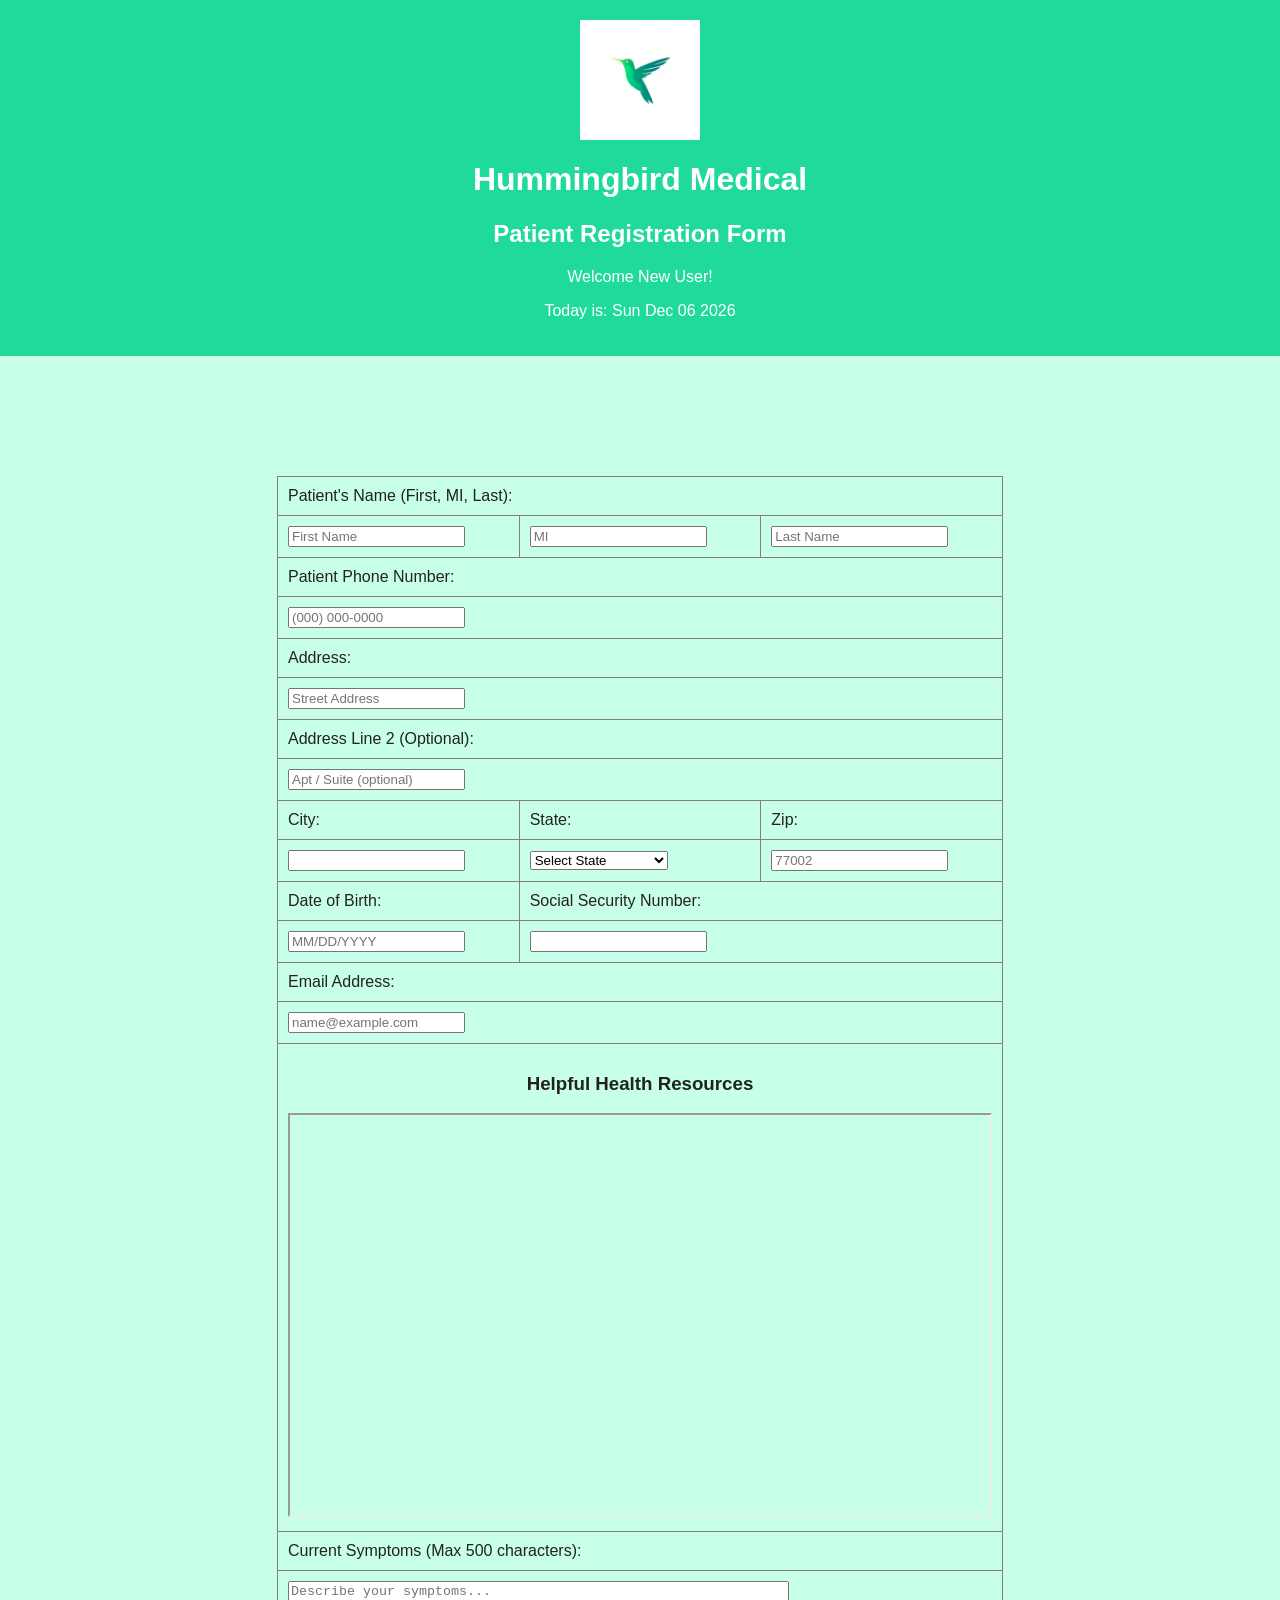
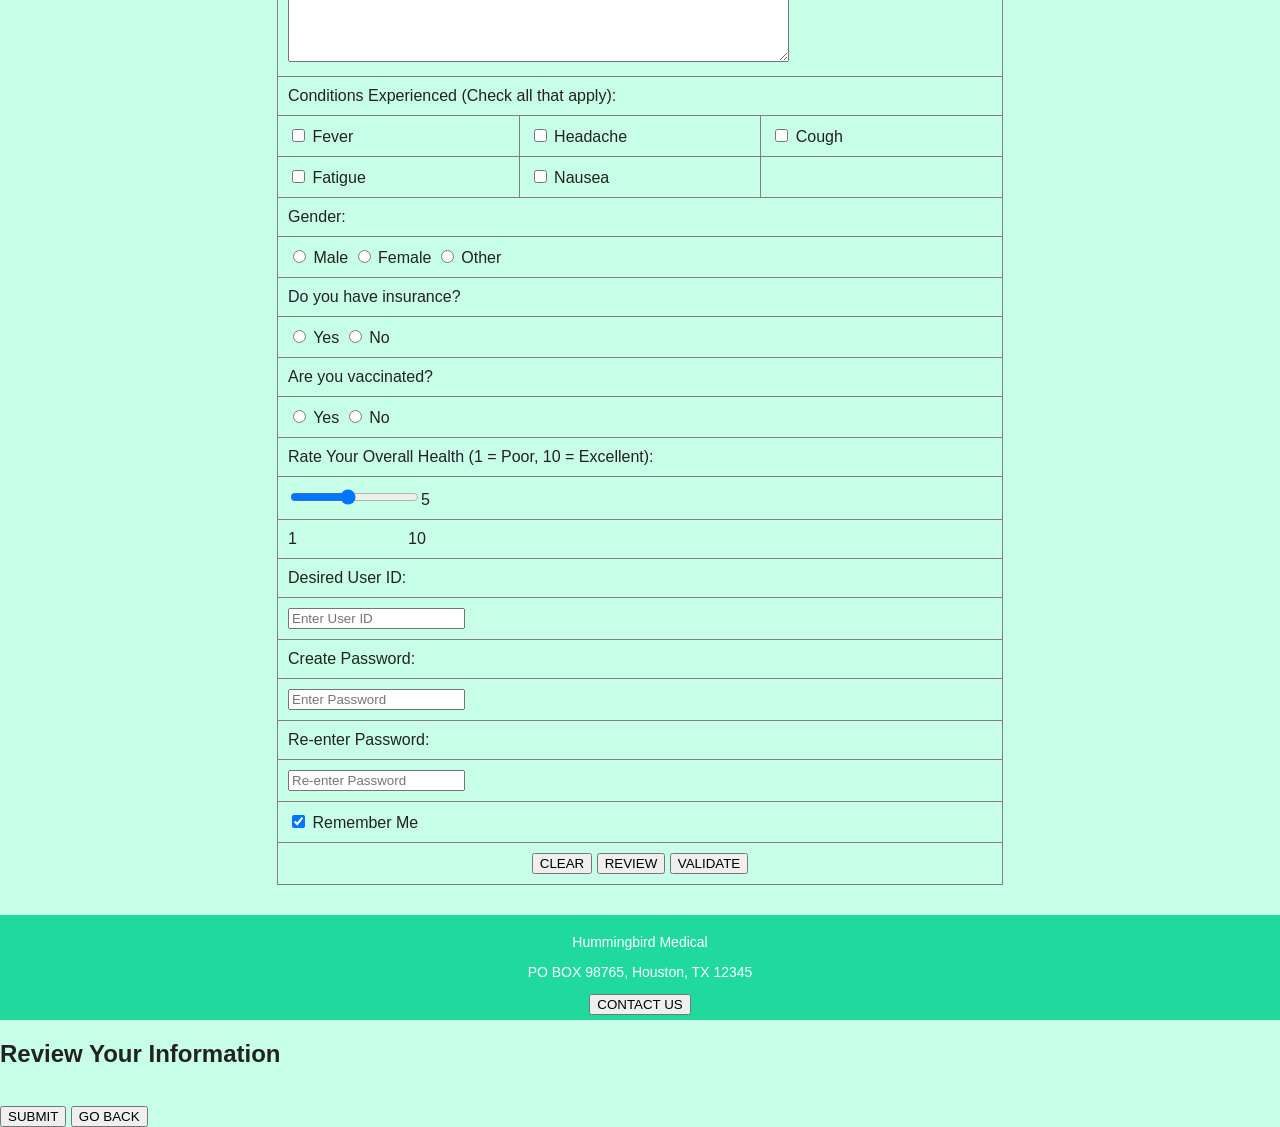
==== extracredit/index.html @ 7458ab4f "Update index.html" ====
<!--
Program name: patient-form.html
Author: Okechukwu Odocha
Date created: 06/17/2026
Date last edited: 06/17/2026
Version: 1.0
Description: Patient registration form for Hummingbird Medical.
-->

<!DOCTYPE html>
<html>
<head>
    <title>Hummingbird Medical - Patient Registration</title>
    <link rel="stylesheet" href="style.css">
</head>
<body>

<!-- BANNER -->
<div class="banner">
    <img src="hbmediclogo.png" width="120">

    <div>
        <h1>Hummingbird Medical</h1>
        <h2>Patient Registration Form</h2>
        <p id="welcomeMessage">Welcome New User!</p>
        <div id="newUserSection"></div>
        <p id="today"></p>
    </div>
</div>



<!----Form section--->
<form id="registrationForm" action="thankyou.html">

<table border="1">

    <!-- Patient Name Section -->
    <tr>
        <td colspan="3">
            Patient's Name (First, MI, Last):
        </td>
    </tr>

    <!-- PATIENT NAME INPUTS -->
    <tr>
        <td>
            <input type="text" id="fname" maxlength="30" placeholder="First Name" title="Letters, apostrophes, and dashes only" pattern="[A-Za-z'-]{1,30}" oninput="validateFirstName()" onblur="validateFirstName()">
            
            <span id="fnameError"></span>
        </td>

        <td>
            <input type="text" id="mi" maxlength="1" placeholder="MI" title="One letter only" pattern="[A-Za-z]" oninput="validateMI()" onblur="validateMI()">

            <span id="miError"></span>
        </td>

        <td>
            <input type="text" id="lname" maxlength="30" placeholder="Last Name" title="Letters, apostrophes, numbers 2-5, dashes allowed" pattern="[A-Za-z'-]{1,30}" oninput="validateLastName()" onblur="validateLastName()">

            <span id="lnameError"></span>
        </td>
    </tr>
<!---Phone number--->
<tr>
        <td colspan="3">Patient Phone Number:</td>
    </tr>

    <tr>
        <td colspan="3">
            <input type="text" id="phone" maxlength="15" placeholder="(000) 000-0000" title="Format: 000-000-0000" pattern="[0-9]{3}-[0-9]{3}-[0-9]{4}" oninput="validatePhone()" onblur="validatePhone(); saveData('phone')">

            <span id="phoneError"></span>
        </td>
    </tr>
<!---Address--->
<tr>
        <td colspan="3">Address:</td>
    </tr>

    <tr>
        <td colspan="3">
            <input type="text" id="address" maxlength="60" placeholder="Street Address" title="2 to 30 characters required" pattern=".{2,30}" oninput="validateAddress()" onblur="validateAddress(); saveData('address')">

            <span id="addressError"></span>
        </td>
    </tr>
<!---Address Line 2--->
    <tr>
    <td colspan="3">Address Line 2 (Optional):</td>
</tr>

<tr>
    <td colspan="3">
        <input type="text" id="address2" maxlength="60" placeholder="Apt / Suite (optional)" title="Optional - 2 to 30 characters if used" pattern=".{0,30}" oninput="validateAddress2()" onblur="validateAddress2(); saveData('address2')">

        <span id="address2Error"></span>
    </td>
</tr>
<!---City, State, Zip--->
<tr>
        <td>City:</td>
        <td>State:</td>
        <td>Zip:</td>
    </tr>

    <tr>
        <td>
            <input type="text" id="city" maxlength="30" title="2 to 30 characters required" pattern=".{2,30}" oninput="validateCity()" onblur="validateCity(); saveData('city')">

            <span id="cityError"></span>
        </td>

<td>
    <select id="state" onchange="validateState(); saveData('state')" onblur="validateState(); saveData('state')">
    </select>

    <span id="stateError"></span>
</td>

        <td>
            <input type="text" id="zip" maxlength="10" placeholder="77002" title="5 digit or ZIP+4 format" pattern="[0-9]{5}" oninput="validateZip()" onblur="validateZip(); saveData('zip')">

            <span id="zipError"></span>
        </td>
    </tr>
<!---Date of Birth, Social Security Number--->
<tr>
        <td>Date of Birth:</td>
        <td colspan="2">Social Security Number:</td>
    </tr>

    <tr>
        <td>
            <input type="text" id="dob" maxlength="10" placeholder="MM/DD/YYYY" title="Format MM/DD/YYYY" pattern="\d{2}/\d{2}/\d{4}" oninput="validateDOB()" onblur="validateDOB(); saveData('dob')">

            <span id="dobError"></span>
        </td>

        <td colspan="2">
            <input type="password" id="ssn" maxlength="11" title="Enter SSN (###-##-####)" oninput="formatSSN(); validateSSN();" onblur="validateSSN()">

            <span id="ssnError"></span>
        </td>
    </tr>
<!---Email Address--->
<tr>
        <td colspan="3">Email Address:</td>
    </tr>

    <tr>
        <td colspan="3">
            <input type="email" id="email" maxlength="50" placeholder="name@example.com" title="Enter a valid email address like name@domain.com" pattern="[a-z0-9._%+-]+@[a-z0-9.-]+\.[a-z]{2,}$" oninput="validateEmail()" onblur="validateEmail(); saveData('email')">

            <span id="emailError"></span>
        </td>
    </tr>
<!---Current Symptoms--->
<tr>
    <td colspan="3" style="text-align:center;">
        <h3>Helpful Health Resources</h3>

        <iframe
            src="https://www.cdc.gov/"
            width="700"
            height="400"
            title="CDC Website">
        </iframe>

    </td>
</tr>
<tr>
        <td colspan="3">Current Symptoms (Max 500 characters):</td>
    </tr>

    <tr>
        <td colspan="3">
            <textarea maxlength="500" rows="5" cols="60"
                placeholder="Describe your symptoms..."></textarea>
        </td>
    </tr>
<!---Conditions experienced checkboxes--->
<tr>
        <td colspan="3">Conditions Experienced (Check all that apply):</td>
    </tr>

    <tr>
        <td><input type="checkbox" id="fever"> Fever</td>
        <td><input type="checkbox" id="headache"> Headache</td>
        <td><input type="checkbox" id="cough"> Cough</td>
    </tr>

    <tr>
        <td><input type="checkbox" id="fatigue"> Fatigue</td>
        <td><input type="checkbox" id="nausea"> Nausea</td>
        <td></td>
    </tr>
<!---Gender--->
<tr>
    <td colspan="3">Gender:</td>
</tr>

<tr>
    <td colspan="3">
        <input type="radio" name="gender" value="Male"> Male

        <input type="radio" name="gender" value="Female"> Female

        <input type="radio" name="gender" value="Other"> Other
    </td>
</tr>
<!---Insurance--->
<tr>
    <td colspan="3">Do you have insurance?</td>
</tr>

<tr>
    <td colspan="3">
        <input type="radio" name="insurance" value="Yes"> Yes

        <input type="radio" name="insurance" value="No"> No
    </td>
</tr>
<!---Is patient vaccinated--->
<tr>
    <td colspan="3">Are you vaccinated?</td>
</tr>

<tr>
    <td colspan="3">
        <input type="radio" name="vaccinated" value="Yes"> Yes

        <input type="radio" name="vaccinated" value="No"> No
    </td>
</tr>
<!---Health rating--->
<tr>
    <td colspan="3">
        Rate Your Overall Health (1 = Poor, 10 = Excellent):
    </td>
</tr>

<tr>
    <td colspan="3">
        <input type="range" id="health" min="1" max="10" value="5" oninput="updateSlider()"><span id="sliderValue">5</span>
    </td>
</tr>

<tr>
    <td colspan="3">
        1 &nbsp;&nbsp;&nbsp;&nbsp;&nbsp;&nbsp;&nbsp;&nbsp;&nbsp;&nbsp;&nbsp;&nbsp;&nbsp;&nbsp;&nbsp;&nbsp;&nbsp;&nbsp;&nbsp;&nbsp;&nbsp;&nbsp;&nbsp; 10
    </td>
</tr>
<!---User ID--->
<tr>
    <td colspan="3">Desired User ID:</td>
</tr>

<tr>
    <td colspan="3">
        <input type="text" id="userid" maxlength="20" placeholder="Enter User ID" title="5-20 characters. Cannot start with a number." oninput="validateUserID()" onblur="validateUserID()">

        <span id="useridError"></span>
    </td>
</tr>
<!---Password--->
<tr>
    <td colspan="3">Create Password:</td>
</tr>

<tr>
    <td colspan="3">
        <input type="password" id="password1" maxlength="20" placeholder="Enter Password" title="At least 8 characters with an uppercase letter, lowercase letter, and number." oninput="validatePassword()" onblur="validatePassword()">

        <span id="password1Error"></span>
    </td>
</tr>
<!---Reenter Password--->
<tr>
    <td colspan="3">Re-enter Password:</td>
</tr>

<tr>
    <td colspan="3">
        <input type="password" id="password2" maxlength="20" placeholder="Re-enter Password" oninput="validatePasswordMatch()" onblur="validatePasswordMatch()">

        <span id="password2Error"></span>
    </td>
</tr>

<tr>
    <td colspan="3">
        <input type="checkbox" id="rememberMe" checked>
        Remember Me
    </td>
</tr>
    
<!---Form buttons--->
<tr>
    <td colspan="3" style="text-align:center;">
        
        <input type="reset" value="CLEAR">

        <input type="button" value="REVIEW" onclick="reviewForm()">

        <input type="button" value="VALIDATE" onclick="validateForm()">

        <input type="submit" id="submitButton" value="SUBMIT" style="display:none;">


    </td>
</tr>
</table>

<div id="reviewSection"></div>
    
</form>
<!---footer section--->
<div class="footer">

    <p>Hummingbird Medical</p>
    <p>PO BOX 98765, Houston, TX 12345</p>

    <button onclick="alert('Contact us at support@hummingbirdmedical.com')">
        CONTACT US
    </button>

</div>

<!-- Review Modal -->
<div id="reviewModal" class="modal">

    <div class="modal-content">

        <h2>Review Your Information</h2>

        <div id="modalReview"></div>

        <br>

        <button type="submit">SUBMIT</button>

        <button type="button" onclick="closeModal()">GO BACK</button>

    </div>

</div>
    
<script src="script.js"></script>

</body>
</html>
---- extracredit/style.css ----
/*
Program Name: style.css
Author: Okechukwu Odocha
Course: MIS 3371
Assignment: Homework 1
*/

body {
    background-color: #c8ffe8;
    font-family: Arial, Helvetica, sans-serif;
    color: #222;
    margin: 0;
    padding: 0;
}

.banner {
    background-color: #20D99C;
    color: white;
    padding: 20px;

    text-align: center;
}

.banner img {
    display: block;
    margin: 0 auto 10px auto;
}

.footer {
    background-color: #20D99C;
    color: white;

    text-align: center;
    padding: 5px;
    font-size: 14px;
}

table {
    margin: 120px auto 30px auto;
    border-collapse: collapse;
}

table td {
    padding: 10px;
}
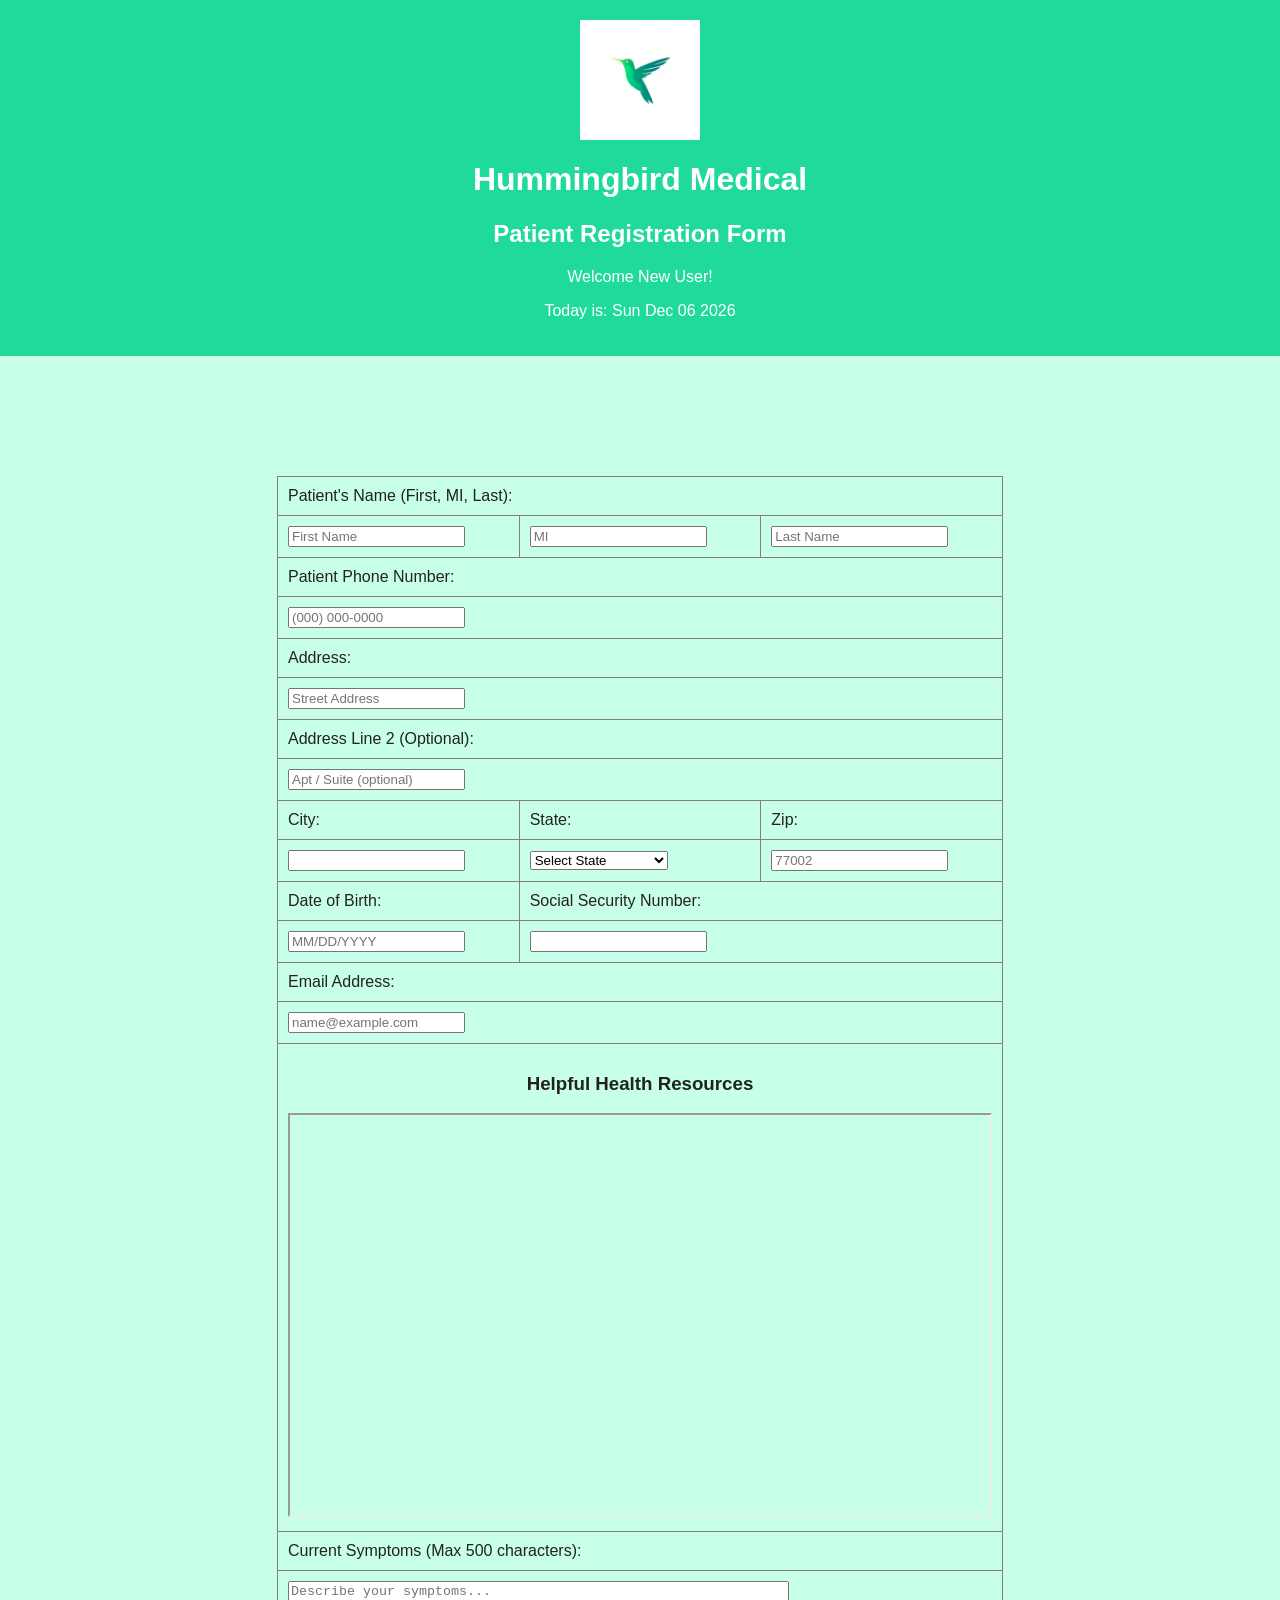
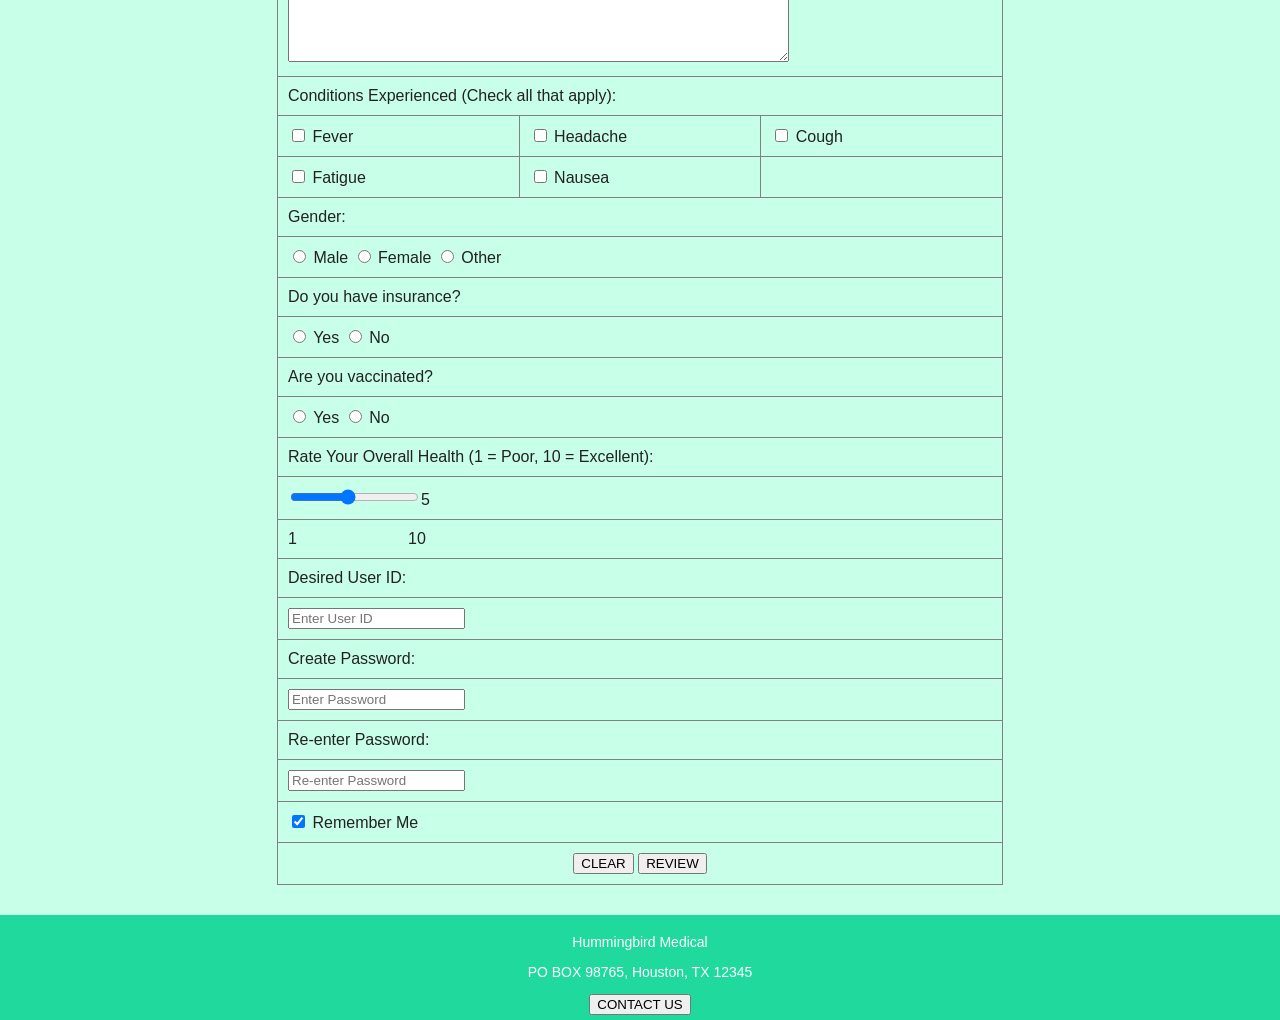
==== commit 4dff9106: "Update index.html" ====
--- a/extracredit/index.html
+++ b/extracredit/index.html
@@ -302,9 +302,7 @@
         
         <input type="reset" value="CLEAR">
 
-        <input type="button" value="REVIEW" onclick="reviewForm()">
-
-        <input type="button" value="VALIDATE" onclick="validateForm()">
+        <input type="button" value="REVIEW" onclick="validateForm()">
 
         <input type="submit" id="submitButton" value="SUBMIT" style="display:none;">
 
--- a/extracredit/style.css
+++ b/extracredit/style.css
@@ -43,3 +43,34 @@
 table td {
     padding: 10px;
 }
+
+/* ---------- Modal ---------- */
+
+.modal {
+    display: none;
+    position: fixed;
+    z-index: 2000;
+    left: 0;
+    top: 0;
+    width: 100%;
+    height: 100%;
+    background-color: rgba(0,0,0,0.5);
+}
+
+.modal-content {
+    background-color: white;
+    width: 60%;
+    max-height: 80vh;
+    overflow-y: auto;
+
+    margin: 5% auto;
+    padding: 20px;
+
+    border-radius: 10px;
+    text-align: left;
+}
+
+.modal button {
+    margin: 10px;
+    padding: 10px 20px;
+}
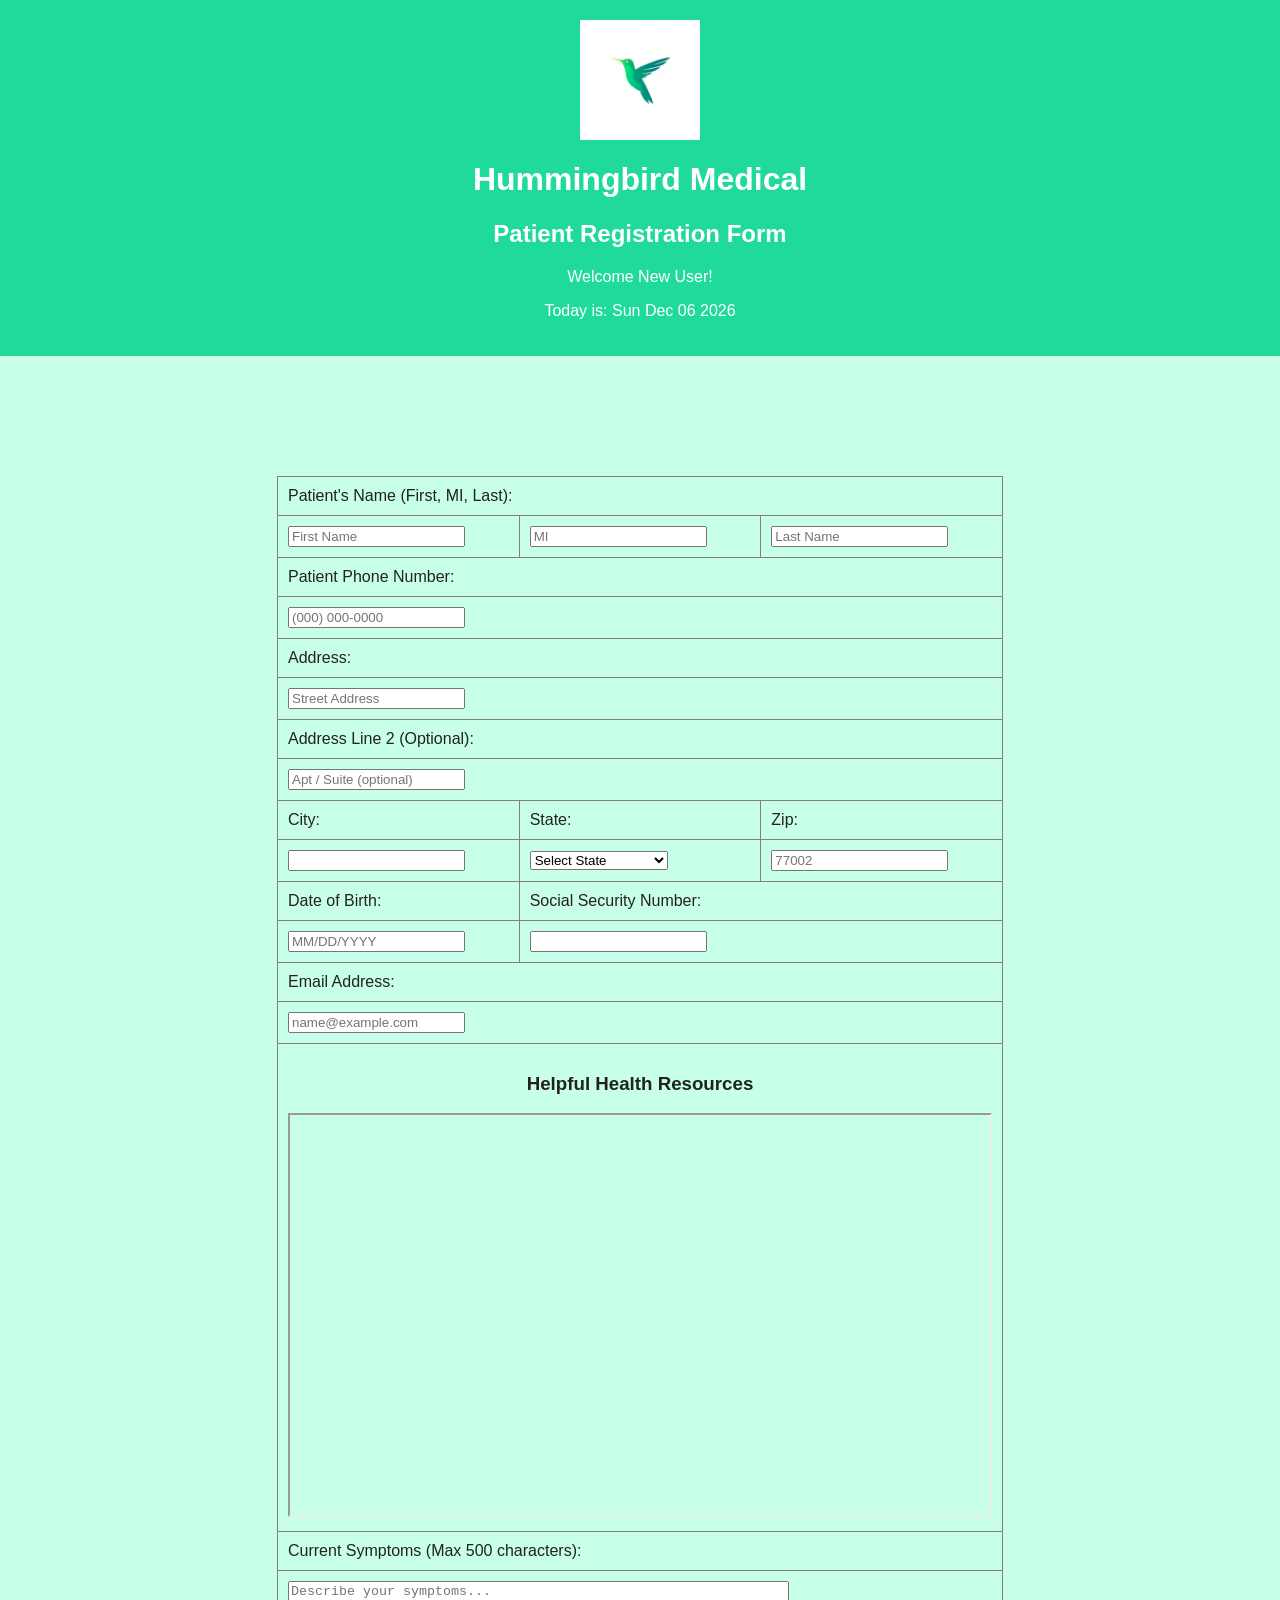
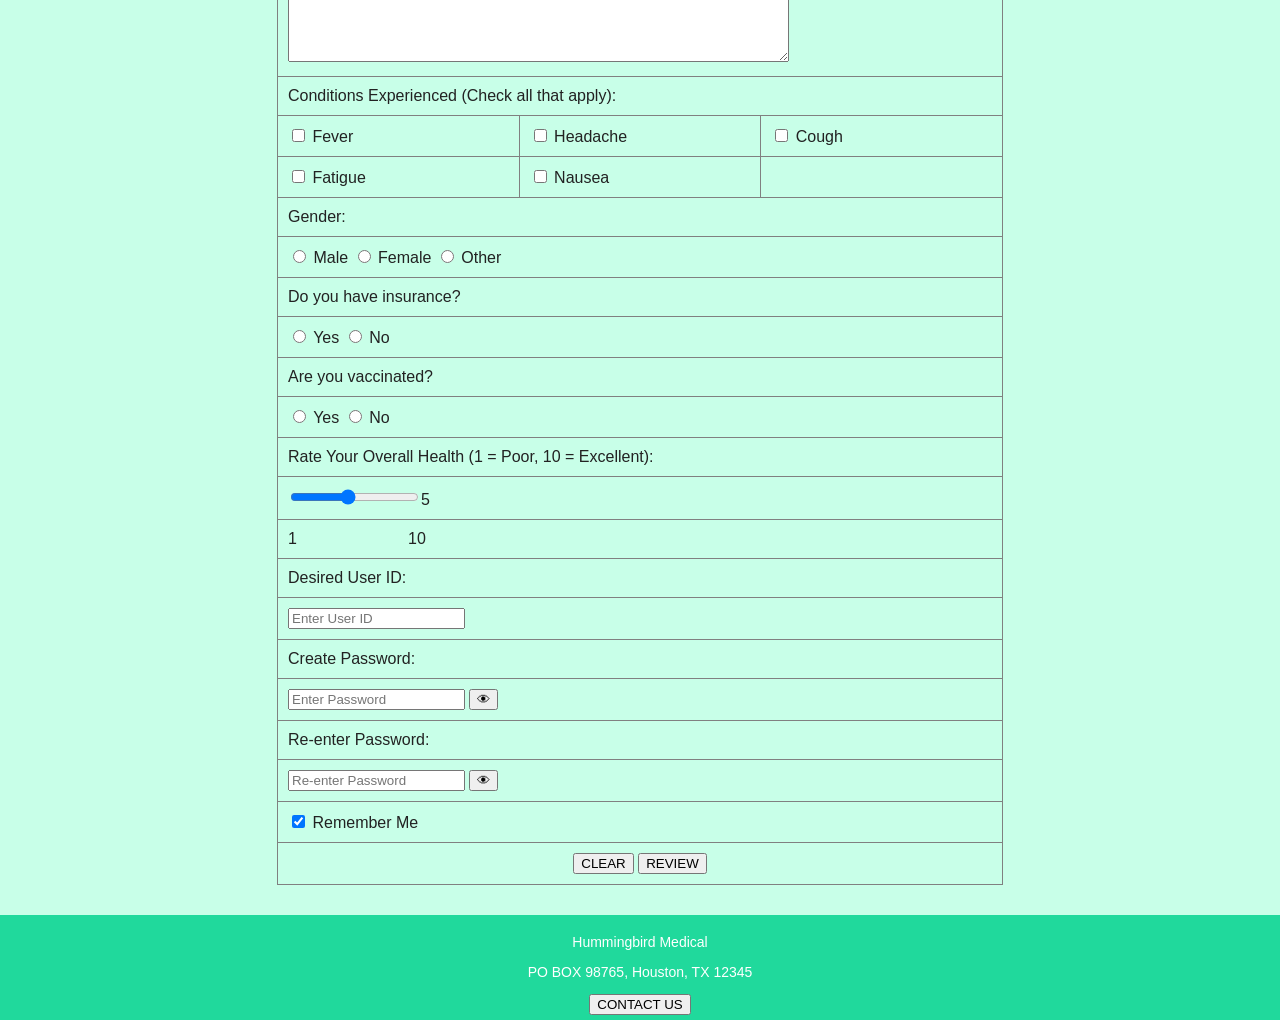
==== commit ed012402: "Update index.html" ====
--- a/extracredit/index.html
+++ b/extracredit/index.html
@@ -120,7 +120,7 @@
 </td>
 
         <td>
-            <input type="text" id="zip" maxlength="10" placeholder="77002" title="5 digit or ZIP+4 format" pattern="[0-9]{5}" oninput="validateZip()" onblur="validateZip(); saveData('zip')">
+            <input type="text" id="zip" maxlength="10" placeholder="77002" title="5 digit or ZIP+4 format" pattern="[0-9]{5}" oninput="validateZip()" onblur="validateZip(); saveData('zip'); lookupZip()">
 
             <span id="zipError"></span>
         </td>
@@ -272,7 +272,10 @@
 <tr>
     <td colspan="3">
         <input type="password" id="password1" maxlength="20" placeholder="Enter Password" title="At least 8 characters with an uppercase letter, lowercase letter, and number." oninput="validatePassword()" onblur="validatePassword()">
-
+        
+        <button type="button" onclick="togglePassword('password1')">
+            👁
+        </button>
         <span id="password1Error"></span>
     </td>
 </tr>
@@ -285,6 +288,9 @@
     <td colspan="3">
         <input type="password" id="password2" maxlength="20" placeholder="Re-enter Password" oninput="validatePasswordMatch()" onblur="validatePasswordMatch()">
 
+        <button type="button" onclick="togglePassword('password2')">
+            👁
+        </button>
         <span id="password2Error"></span>
     </td>
 </tr>
@@ -337,9 +343,13 @@
 
         <br>
 
-        <button type="submit">SUBMIT</button>
-
-        <button type="button" onclick="closeModal()">GO BACK</button>
+    <button type="button" onclick="document.forms[0].submit()">
+        SUBMIT
+    </button>
+
+    <button type="button" onclick="closeModal()">
+        GO BACK
+    </button>
 
     </div>
 
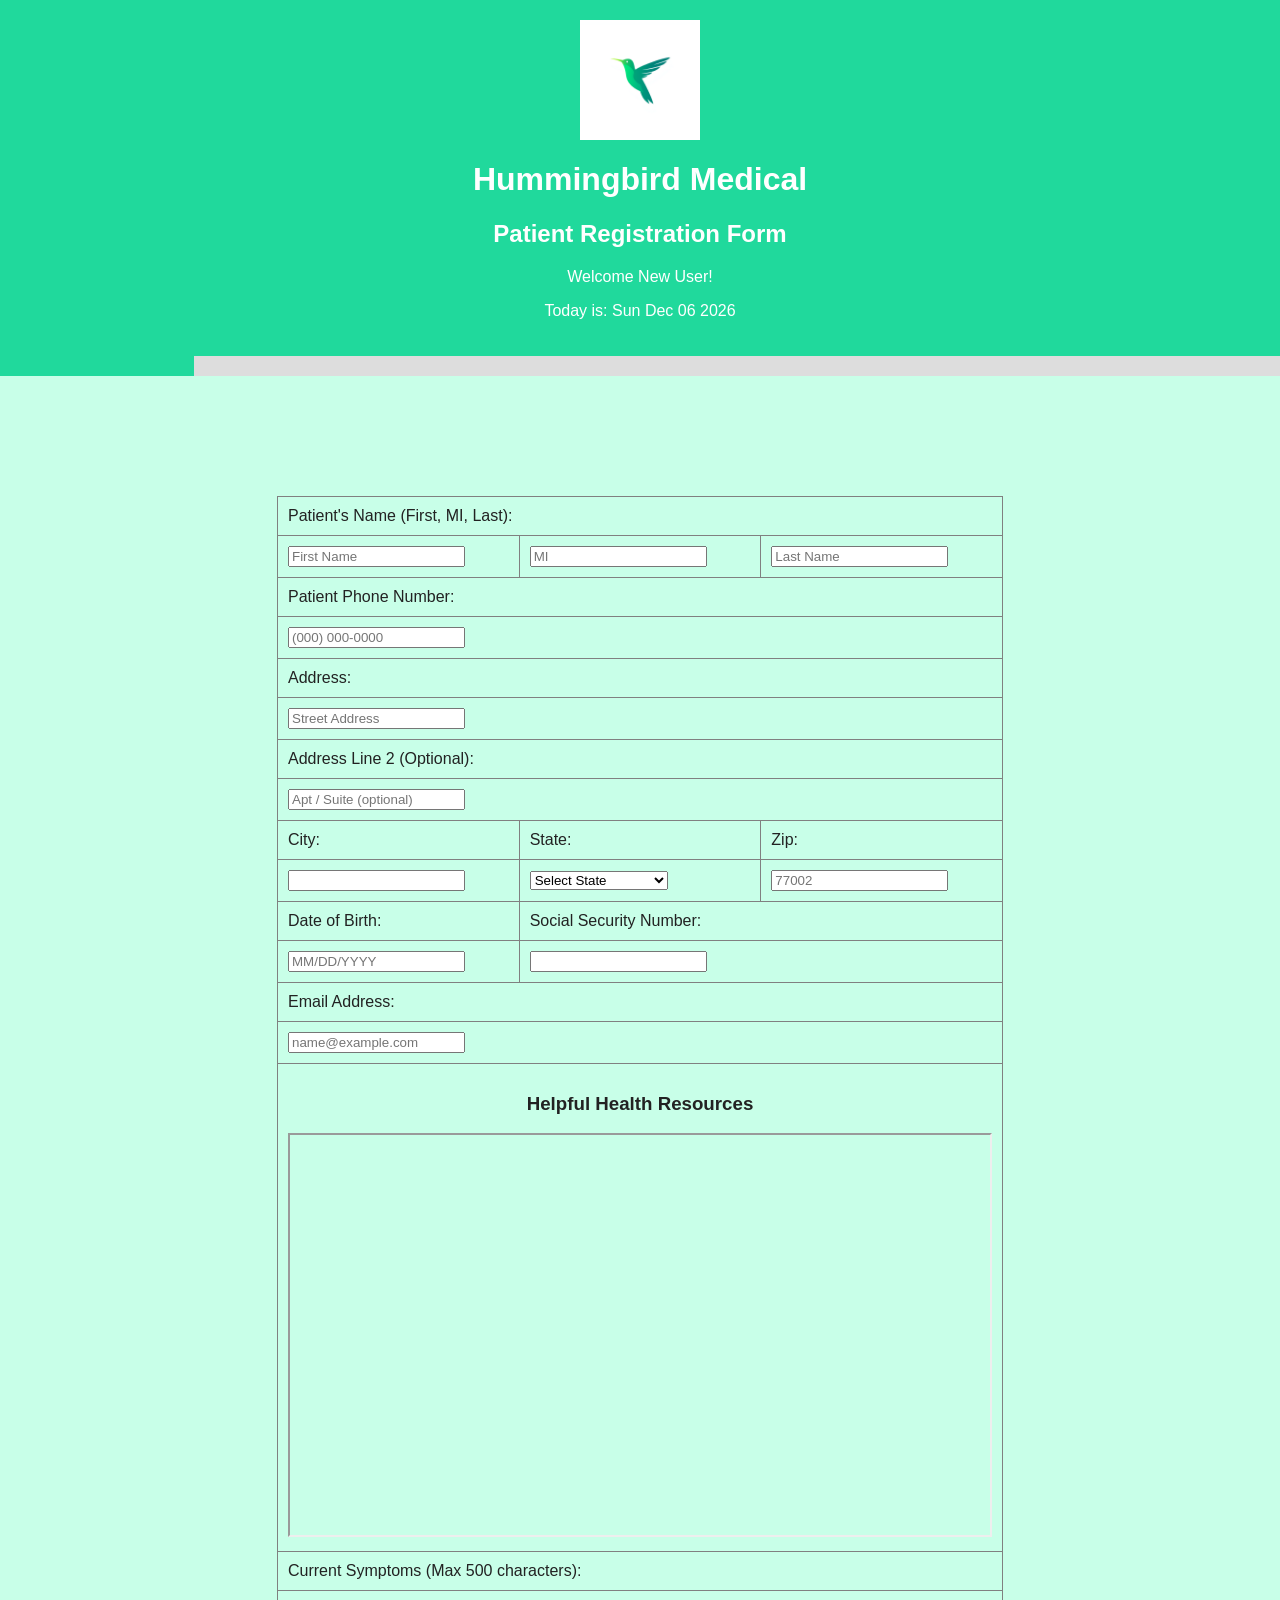
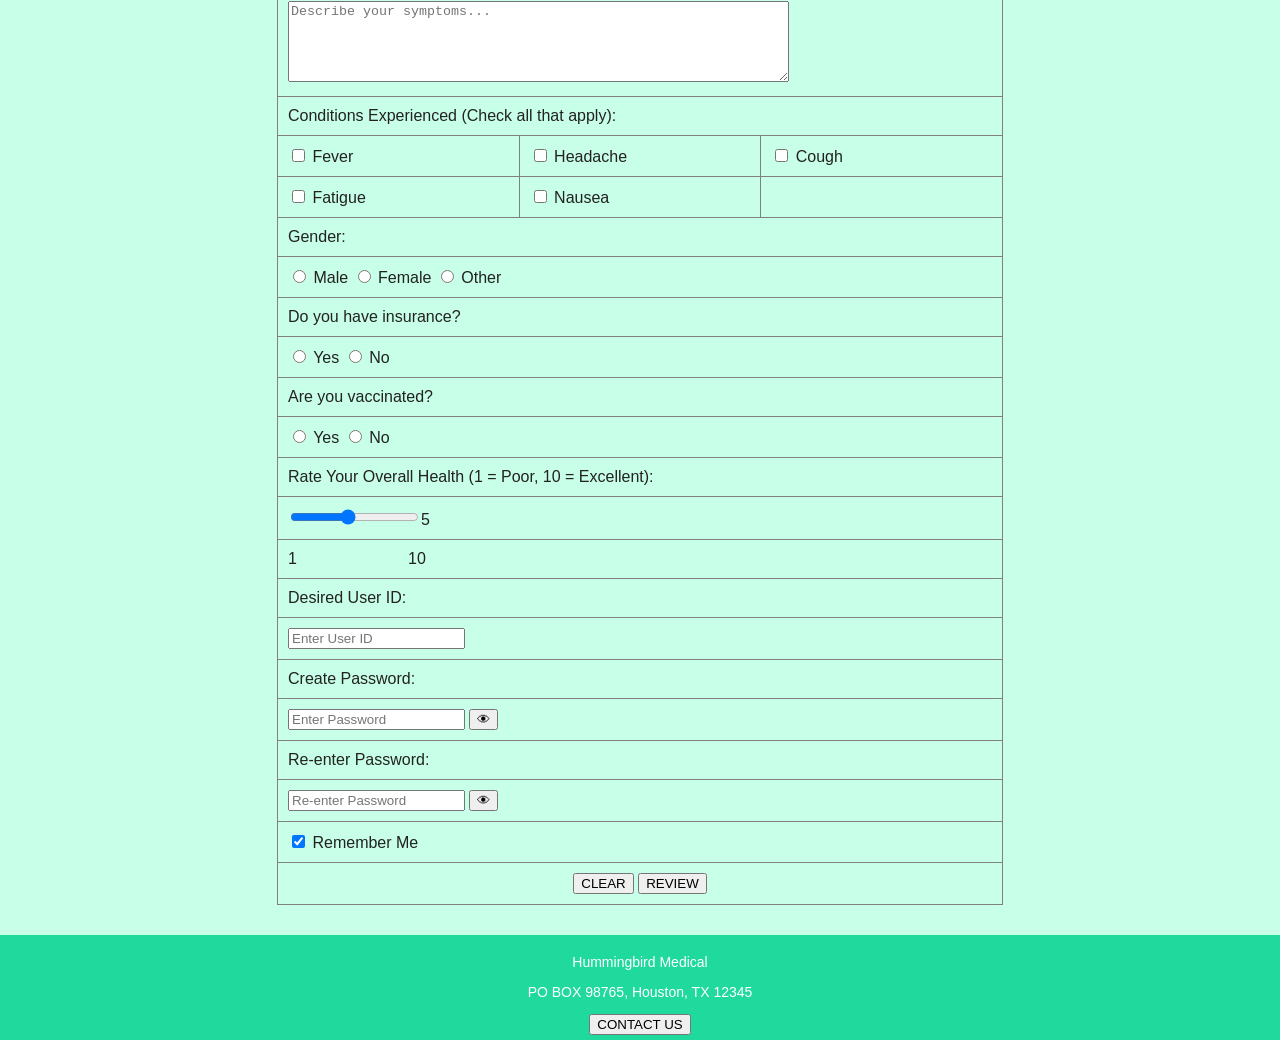
==== commit 3aeb1071: "Update index.html" ====
--- a/extracredit/index.html
+++ b/extracredit/index.html
@@ -28,10 +28,15 @@
     </div>
 </div>
 
-
+<!---Progress bar--->
+    
+<div id="progressContainer">
+    <div id="progressBar"></div>
+</div>
 
 <!----Form section--->
-<form id="registrationForm" action="thankyou.html">
+<form id="registrationForm" action="thankyou.html"
+                            oninput="updateProgress()">
 
 <table border="1">
 
--- a/extracredit/style.css
+++ b/extracredit/style.css
@@ -74,3 +74,17 @@
     margin: 10px;
     padding: 10px 20px;
 }
+
+#progressContainer {
+    width: 100%;
+    background: #ddd;
+    height: 20px;
+    margin-bottom: 15px;
+}
+
+#progressBar {
+    width: 0%;
+    height: 100%;
+    background: #20D99C;
+    transition: width 0.3s;
+}
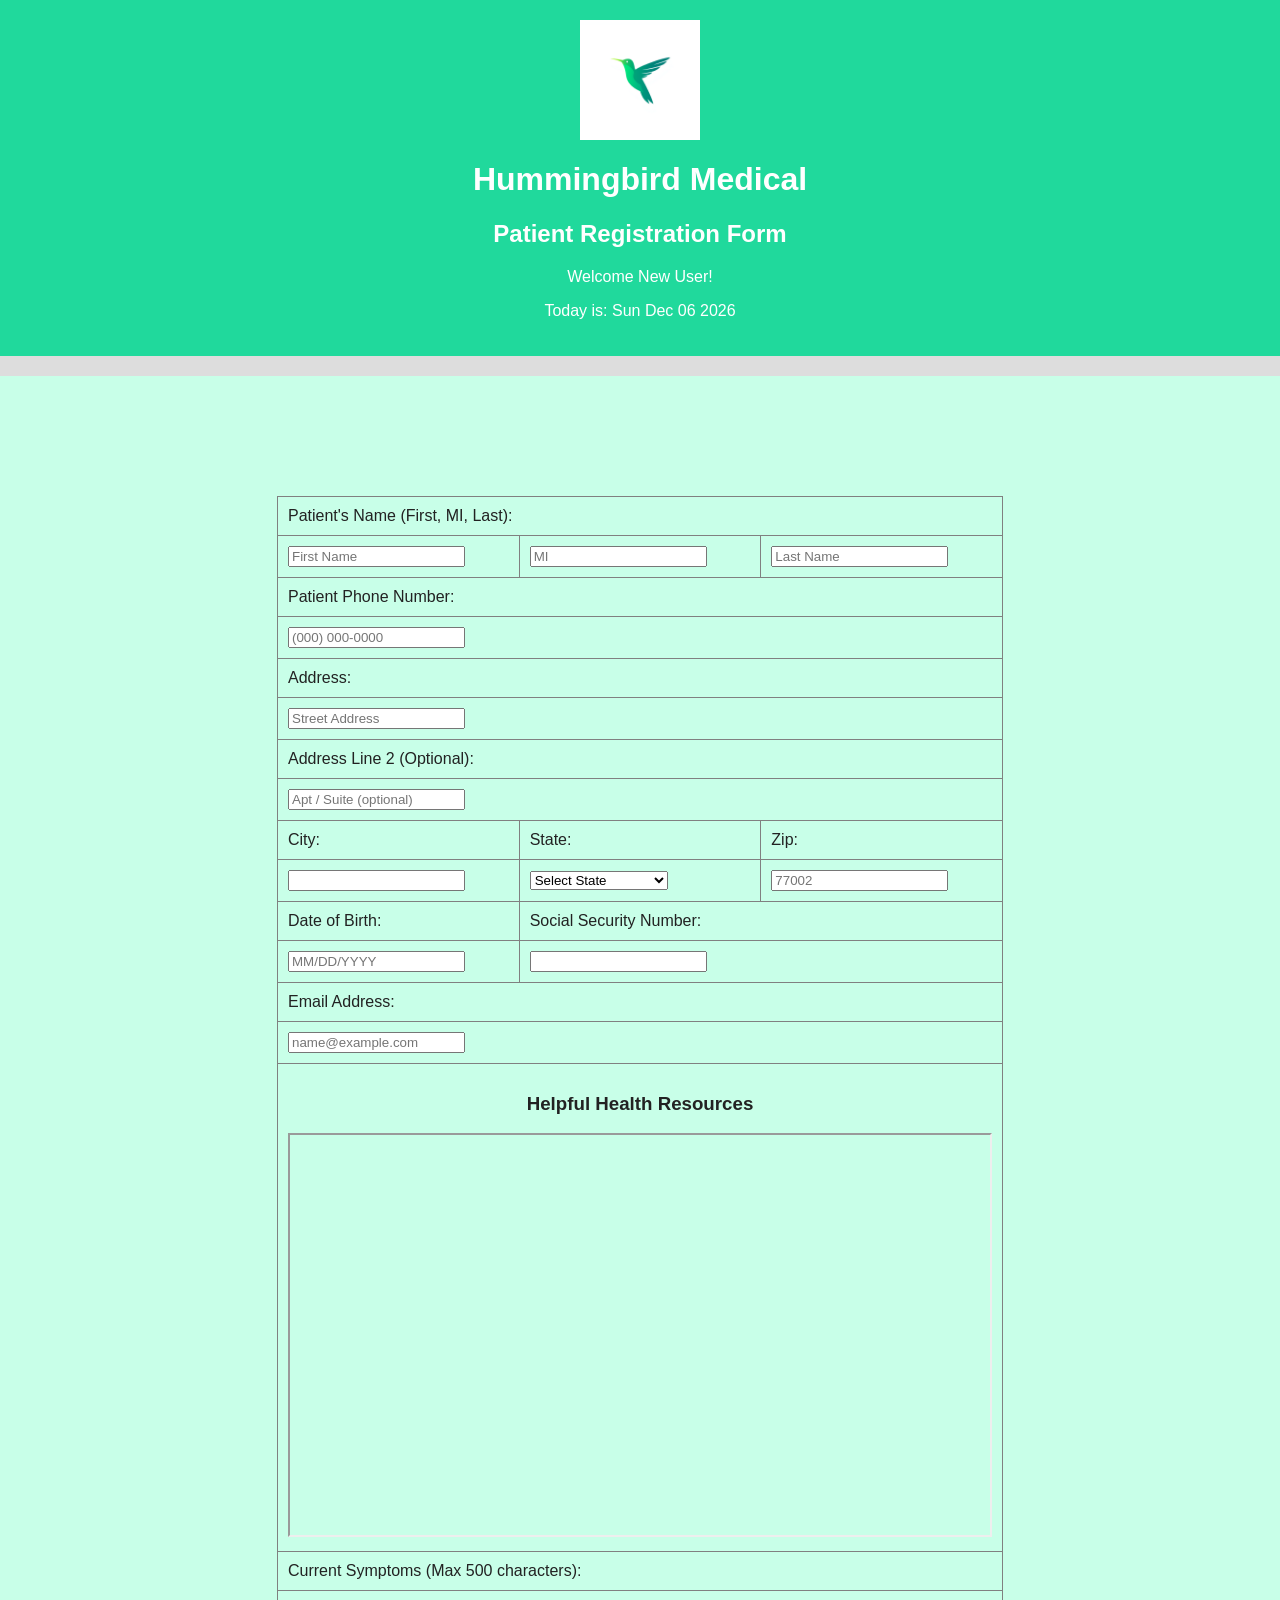
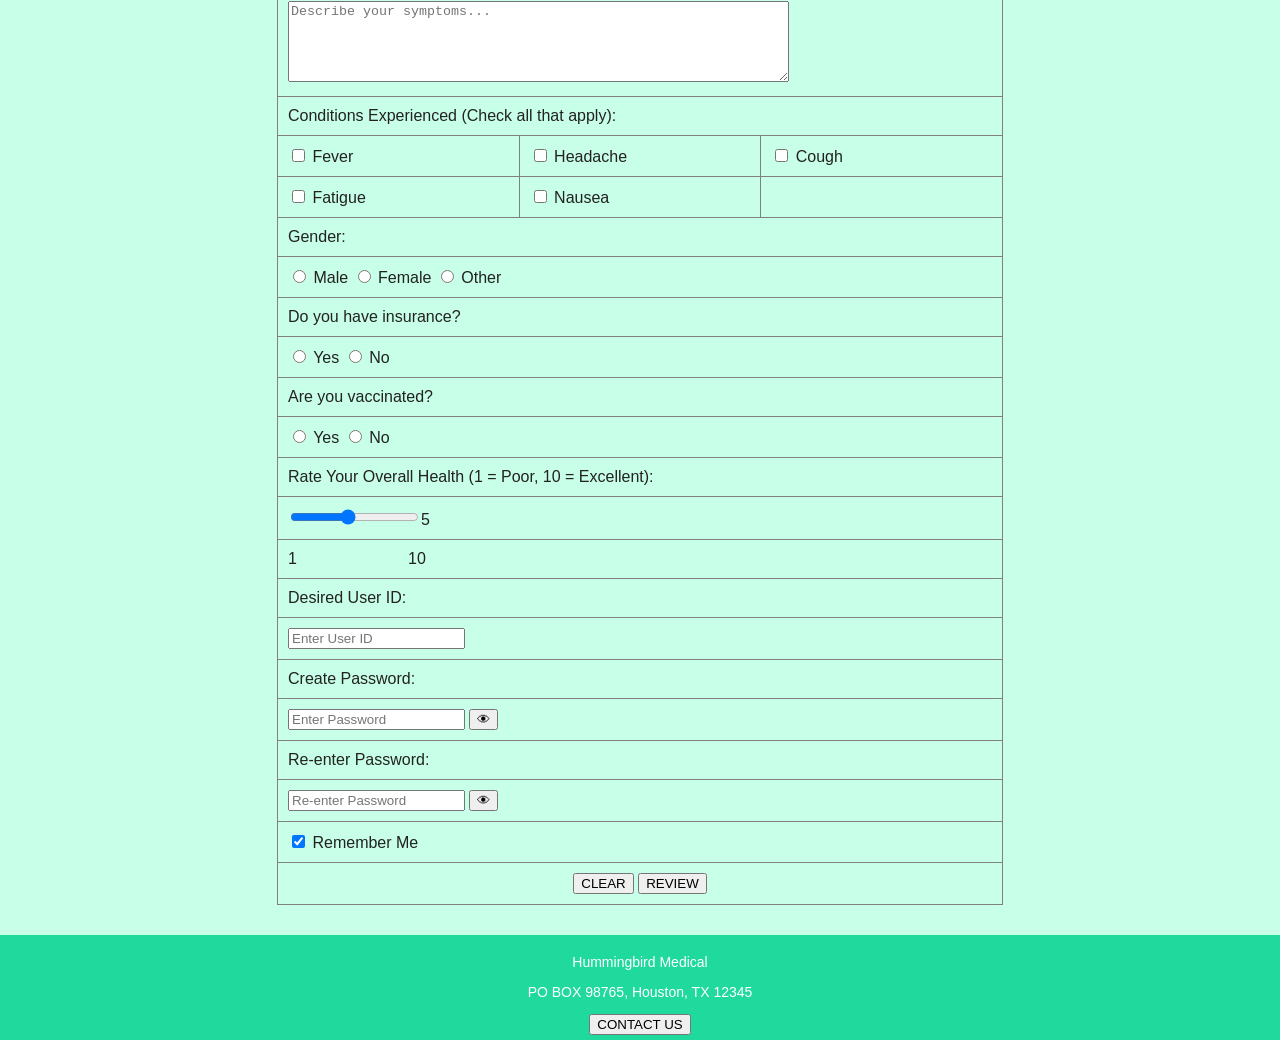
==== commit 1e7097d9: "Update index.html" ====
--- a/extracredit/index.html
+++ b/extracredit/index.html
@@ -276,11 +276,19 @@
 
 <tr>
     <td colspan="3">
-        <input type="password" id="password1" maxlength="20" placeholder="Enter Password" title="At least 8 characters with an uppercase letter, lowercase letter, and number." oninput="validatePassword()" onblur="validatePassword()">
+        <input type="password" id="password1" maxlength="20" placeholder="Enter Password" title="At least 8 characters with an uppercase letter, lowercase letter, and number." oninput="validatePassword()" onblur="validatePassword()" onkeyup="checkCaps(event)">
         
         <button type="button" onclick="togglePassword('password1')">
             👁
         </button>
+
+        <span id="capsWarning"
+        style="color:red; display:none;">
+            Caps Lock is ON
+        </span>
+
+        <br>
+        
         <span id="password1Error"></span>
     </td>
 </tr>
